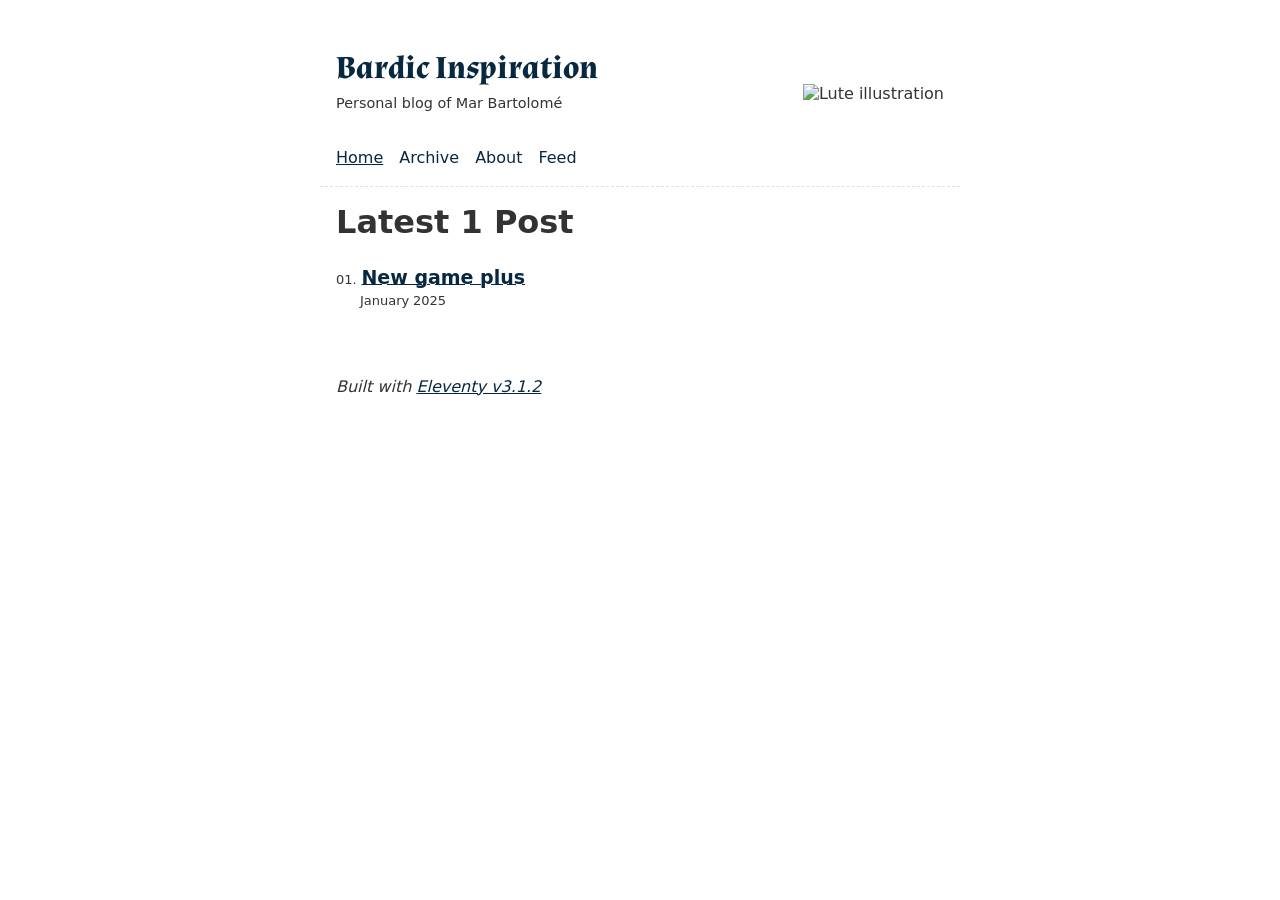
==== index.html @ d58c7a16 "deploy: 50bf857e6c25be77f7d2c3dfc0f717ba595e597f" ====
<!doctype html>
<html lang="en">
	<head>
		<meta charset="utf-8">
		<meta name="viewport" content="width=device-width, initial-scale=1.0">
		<title>Bardic Inspiration</title>
		<meta name="description" content="Personal blog of Mar Bartolomé">
		<link rel="alternate" href="/bardic-inspiration-blog/feed/feed.xml" type="application/atom+xml" title="Bardic Inspiration">
		<meta name="generator" content="Eleventy v3.1.2">
		<link rel="preconnect" href="https://fonts.googleapis.com">
		<link rel="preconnect" href="https://fonts.gstatic.com" crossorigin="">
		<link href="https://fonts.googleapis.com/css2?family=Almendra:wght@700&display=swap" rel="stylesheet">
		
		
		
		<style>/* This is an arbitrary CSS string added to the bundle */
/* Defaults */
:root {
	--font-family: -apple-system, system-ui, sans-serif;
	--font-family-monospace: Consolas, Menlo, Monaco, Andale Mono WT, Andale Mono, Lucida Console, Lucida Sans Typewriter, DejaVu Sans Mono, Bitstream Vera Sans Mono, Liberation Mono, Nimbus Mono L, Courier New, Courier, monospace;
}

/* Theme colors */
:root {
	--color-gray-20: #e0e0e0;
	--color-gray-50: #C0C0C0;
	--color-gray-90: #333;

	--background-color: #fff;

	--text-color: var(--color-gray-90);
	--text-color-link: #082840;
	--text-color-link-active: #5f2b48;
	--text-color-link-visited: #17050F;

	--syntax-tab-size: 2;
}

@media (prefers-color-scheme: dark) {
	:root {
		--color-gray-20: #e0e0e0;
		--color-gray-50: #C0C0C0;
		--color-gray-90: #dad8d8;

		/* --text-color is assigned to --color-gray-_ above */
		--text-color-link: #1493fb;
		--text-color-link-active: #6969f7;
		--text-color-link-visited: #a6a6f8;

		--background-color: #15202b;
	}
}


/* Global stylesheet */
* {
	box-sizing: border-box;
}

@view-transition {
	navigation: auto;
}

html,
body {
	padding: 0;
	margin: 0 auto;
	font-family: var(--font-family);
	color: var(--text-color);
	background-color: var(--background-color);
}
html {
	overflow-y: scroll;
}
body {
	max-width: 40em;
}

/* https://www.a11yproject.com/posts/how-to-hide-content/ */
.visually-hidden:not(:focus):not(:active) {
	clip: rect(0 0 0 0);
	clip-path: inset(50%);
	height: 1px;
	overflow: hidden;
	position: absolute;
	white-space: nowrap;
	width: 1px;
}

/* Fluid images via https://www.zachleat.com/web/fluid-images/ */
img{
  max-width: 100%;
}
img[width][height] {
  height: auto;
}
img[src$=".svg"] {
  width: 100%;
  height: auto;
  max-width: none;
}
video,
iframe {
	width: 100%;
	height: auto;
}
iframe {
	aspect-ratio: 16/9;
}

p:last-child {
	margin-bottom: 0;
}

/* 404 page */
/* [class="404-image"] {
	display: block;
	margin: 0 auto;
} */
p {
	line-height: 1.5;
}

li {
	line-height: 1.5;
}

a[href] {
	color: var(--text-color-link);
}
a[href]:visited {
	color: var(--text-color-link-visited);
}
a[href]:hover,
a[href]:active {
	color: var(--text-color-link-active);
}

main,
footer {
	padding: 1rem;
}
main :first-child {
	margin-top: 0;
}

header {
	border-bottom: 1px dashed var(--color-gray-20);
}

#skip-link {
	text-decoration: none;
	background: var(--background-color);
	color: var(--text-color);
	padding: 0.5rem 1rem;
	border: 1px solid var(--color-gray-90);
	border-radius: 2px;
}

/* Prevent visually-hidden skip link fom pushing content around when focused */
#skip-link.visually-hidden:focus {
	position: absolute;
	top: 1rem;
	left: 1rem;
	/* Ensure it is positioned on top of everything else when it is shown */
	z-index: 999;
}

.links-nextprev {
	display: flex;
	justify-content: space-between;
	gap: .5em 1em;
	list-style: "";
	border-top: 1px dashed var(--color-gray-20);
	padding: 1em 0;
}
.links-nextprev > * {
	flex-grow: 1;
}
.links-nextprev-next {
	text-align: right;
}

table {
	margin: 1em 0;
}
table td,
table th {
	padding-right: 1em;
}

pre,
code {
	font-family: var(--font-family-monospace);
}
pre:not([class*="language-"]) {
	margin: .5em 0;
	line-height: 1.375; /* 22px /16 */
	-moz-tab-size: var(--syntax-tab-size);
	-o-tab-size: var(--syntax-tab-size);
	tab-size: var(--syntax-tab-size);
	-webkit-hyphens: none;
	-ms-hyphens: none;
	hyphens: none;
	direction: ltr;
	text-align: left;
	white-space: pre;
	word-spacing: normal;
	word-break: normal;
	overflow-x: auto;
}
code {
	word-break: break-all;
}

/* Header */
header {
	display: flex;
	gap: 1em;
	flex-wrap: wrap;
	justify-content: space-between;
	align-items: center;
	padding: 1em;
}
.header-content {
	flex: 1;
}
.header-image {
	max-height: 120px;
	width: auto;
}
.site-description {
	margin: 0.25em 0 0.5em;
	font-size: 0.9em;
	color: var(--color-gray-90);

}
.home-link {
	font-family: 'Almendra', serif;
	font-size: 2em; /* 24px /16 */
	font-weight: 700;
	margin-top: 1em;
	display: inline-block;
}
.home-link:link:not(:hover) {
	text-decoration: none;
}

/* Nav */
.header-content nav {
	margin-top: 2em;
}
.nav {
	display: flex;
	gap: .5em 1em;
	padding: 0;
	margin: 0;
	list-style: none;
}
.nav-item {
	display: inline-block;
}
.nav-item a[href]:not(:hover) {
	text-decoration: none;
}
.nav a[href][aria-current="page"] {
	text-decoration: underline;
}

/* Posts list */
.postlist {
	counter-reset: start-from var(--postlist-index);
	list-style: none;
	padding: 0;
	padding-left: 1.5rem;
}
.postlist-item {
	display: flex;
	flex-wrap: wrap;
	align-items: baseline;
	counter-increment: start-from -1;
	margin-bottom: 1em;
}
.postlist-item:before {
	display: inline-block;
	pointer-events: none;
	content: "" counter(start-from, decimal-leading-zero) ". ";
	line-height: 100%;
	text-align: right;
	margin-left: -1.5rem;
}
.postlist-date,
.postlist-item:before {
	font-size: 0.8125em; /* 13px /16 */
	color: var(--color-gray-90);
}
.postlist-date {
	word-spacing: -0.5px;
}
.postlist-link {
	font-size: 1.1875em; /* 19px /16 */
	font-weight: 700;
	flex-basis: calc(100% - 1.5rem);
	padding-left: .25em;
	padding-right: .5em;
	text-underline-position: from-font;
	text-underline-offset: 0;
	text-decoration-thickness: 1px;
}
.postlist-item-active .postlist-link {
	font-weight: bold;
}

/* Tags */
.post-tag {
	display: inline-flex;
	align-items: center;
	justify-content: center;
	text-transform: capitalize;
	font-style: italic;
}
.postlist-item > .post-tag {
	align-self: center;
}

/* Tags list */
.post-metadata {
	display: inline-flex;
	flex-wrap: wrap;
	gap: .5em;
	list-style: none;
	padding: 0;
	margin: 0;
}
.post-metadata time {
	margin-right: 1em;
}</style>
		
	</head>
	<body>
		<a href="#main" id="skip-link" class="visually-hidden">Skip to main content</a>

		<header>
			<div class="header-content">
				<a href="/bardic-inspiration-blog/" class="home-link">Bardic Inspiration</a>
				<p class="site-description">Personal blog of Mar Bartolomé</p>
				<nav>
					<h2 class="visually-hidden" id="top-level-navigation-menu">Top level navigation menu</h2>
					<ul class="nav">
						<li class="nav-item"><a href="/bardic-inspiration-blog/" aria-current="page">Home</a></li>
						<li class="nav-item"><a href="/bardic-inspiration-blog/posts/">Archive</a></li>
						<li class="nav-item"><a href="/bardic-inspiration-blog/about/">About</a></li>
						<li class="nav-item"><a href="/bardic-inspiration-blog/feed/feed.xml">Feed</a></li>
					</ul>
				</nav>
			</div>
			<img src="/bardic-inspiration-blog/img/lute.png" alt="Lute illustration" class="header-image">
		</header>

		<main id="main">
			<heading-anchors>
				<!-- Delete this block, which will also remove the component CSS from the bundle -->
<!-- <style>/* Message Box */
.message-box {
	--color-message-box: #ffc;

	display: block;
	background-color: var(--color-message-box);
	color: var(--color-gray-90);
	padding: 1em 0.625em; /* 16px 10px /16 */
}
.message-box ol {
	margin-top: 0;
}

@media (prefers-color-scheme: dark) {
	.message-box {
		--color-message-box: #082840;
	}
}
</style>
<div class="message-box">
	<ol>
		<li>Edit <code>_data/metadata.js</code> with your blog’s information.</li>
		<li>(Optional) Edit <code>eleventy.config.js</code> with your <a href="https://www.11ty.dev/docs/config/">configuration preferences</a>.</li>
		<li>Delete this message from <code>_includes/layouts/home.njk</code>.</li>
	</ol>
	<p><em>This is an <a href="https://www.11ty.dev/">Eleventy project</a> created from the <a href="https://github.com/11ty/eleventy-base-blog"><code>eleventy-base-blog</code> repo</a>.</em></p>
</div> -->
<!-- Stop deleting -->



<h1 id="latest-1-post">Latest 1 Post</h1>



<ol reversed="" class="postlist" style="--postlist-index: 2">
	<li class="postlist-item">
		<a href="/bardic-inspiration-blog/posts/2025-01-29-new-game-plus/" class="postlist-link">New game plus</a>
		<time class="postlist-date" datetime="2025-01-30">January 2025</time>
	</li>
</ol>









			</heading-anchors>
		</main>

		<footer>
			<p>
				<em>Built with <a href="https://www.11ty.dev/">Eleventy v3.1.2</a></em>
			</p>
		</footer>

		<!-- This page `/` was built on 2026-01-28T12:07:30.405Z -->
		<script type="module" src="/bardic-inspiration-blog/dist/cC8wS6ZjFU.js"></script>
	</body>
</html>
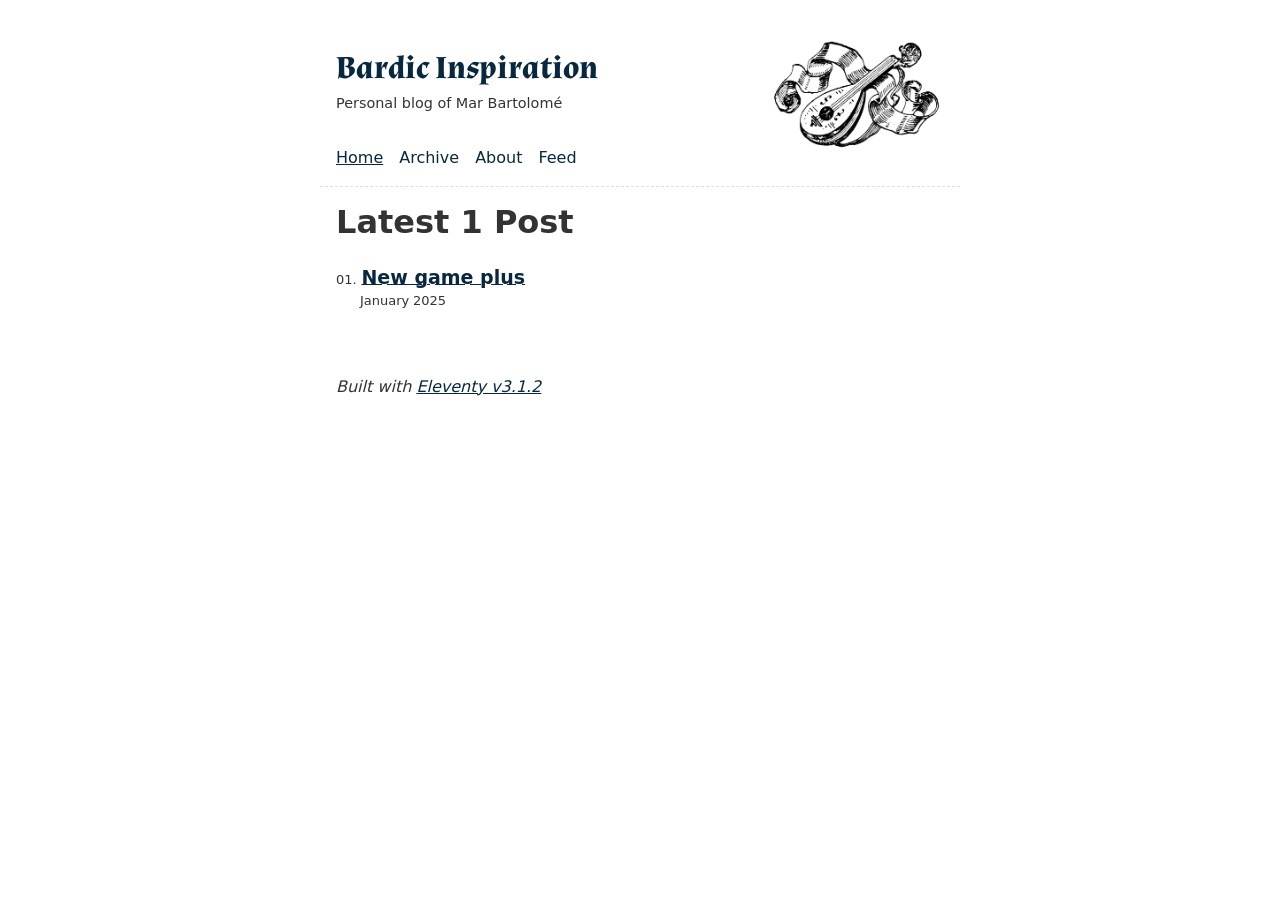
==== commit a43b85f4: "deploy: 086f738e9affe11bd19507fbaeab7586ba73a520" ====
--- a/index.html
+++ b/index.html
@@ -5,7 +5,7 @@
 		<meta name="viewport" content="width=device-width, initial-scale=1.0">
 		<title>Bardic Inspiration</title>
 		<meta name="description" content="Personal blog of Mar Bartolomé">
-		<link rel="alternate" href="/bardic-inspiration-blog/feed/feed.xml" type="application/atom+xml" title="Bardic Inspiration">
+		<link rel="alternate" href="/feed/feed.xml" type="application/atom+xml" title="Bardic Inspiration">
 		<meta name="generator" content="Eleventy v3.1.2">
 		<link rel="preconnect" href="https://fonts.googleapis.com">
 		<link rel="preconnect" href="https://fonts.gstatic.com" crossorigin="">
@@ -342,19 +342,19 @@
 
 		<header>
 			<div class="header-content">
-				<a href="/bardic-inspiration-blog/" class="home-link">Bardic Inspiration</a>
+				<a href="/" class="home-link">Bardic Inspiration</a>
 				<p class="site-description">Personal blog of Mar Bartolomé</p>
 				<nav>
 					<h2 class="visually-hidden" id="top-level-navigation-menu">Top level navigation menu</h2>
 					<ul class="nav">
-						<li class="nav-item"><a href="/bardic-inspiration-blog/" aria-current="page">Home</a></li>
-						<li class="nav-item"><a href="/bardic-inspiration-blog/posts/">Archive</a></li>
-						<li class="nav-item"><a href="/bardic-inspiration-blog/about/">About</a></li>
-						<li class="nav-item"><a href="/bardic-inspiration-blog/feed/feed.xml">Feed</a></li>
+						<li class="nav-item"><a href="/" aria-current="page">Home</a></li>
+						<li class="nav-item"><a href="/posts/">Archive</a></li>
+						<li class="nav-item"><a href="/about/">About</a></li>
+						<li class="nav-item"><a href="/feed/feed.xml">Feed</a></li>
 					</ul>
 				</nav>
 			</div>
-			<img src="/bardic-inspiration-blog/img/lute.png" alt="Lute illustration" class="header-image">
+			<img src="/img/lute.png" alt="Lute illustration" class="header-image">
 		</header>
 
 		<main id="main">
@@ -397,7 +397,7 @@
 
 <ol reversed="" class="postlist" style="--postlist-index: 2">
 	<li class="postlist-item">
-		<a href="/bardic-inspiration-blog/posts/2025-01-29-new-game-plus/" class="postlist-link">New game plus</a>
+		<a href="/posts/2025-01-29-new-game-plus/" class="postlist-link">New game plus</a>
 		<time class="postlist-date" datetime="2025-01-30">January 2025</time>
 	</li>
 </ol>
@@ -419,7 +419,7 @@
 			</p>
 		</footer>
 
-		<!-- This page `/` was built on 2026-01-28T12:07:30.405Z -->
-		<script type="module" src="/bardic-inspiration-blog/dist/cC8wS6ZjFU.js"></script>
+		<!-- This page `/` was built on 2026-01-29T08:50:08.432Z -->
+		<script type="module" src="/dist/cC8wS6ZjFU.js"></script>
 	</body>
 </html>
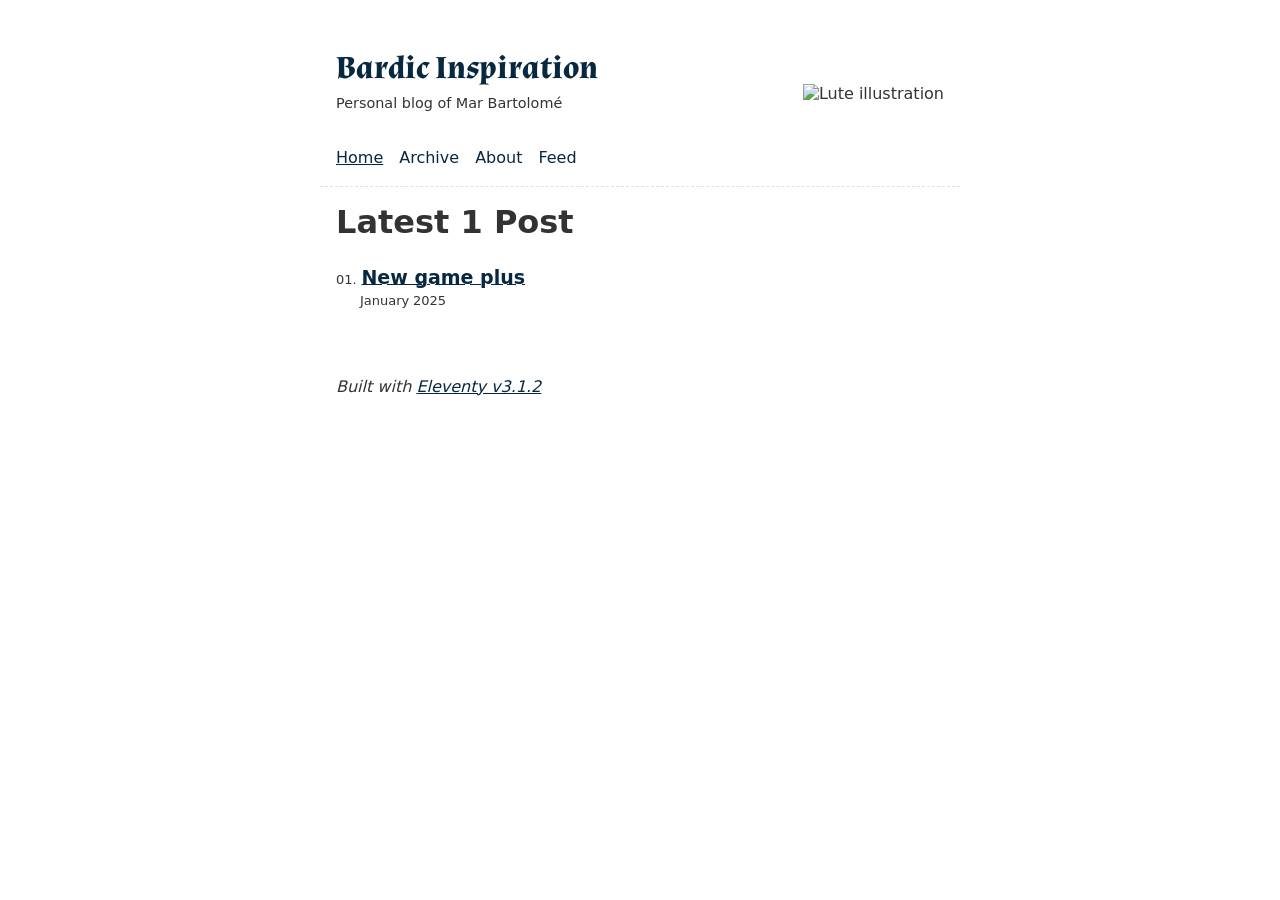
==== commit 4a51ad46: "deploy: 356a1da39628c01993960afe8fb709ef9c5ac88f" ====
--- a/index.html
+++ b/index.html
@@ -5,7 +5,7 @@
 		<meta name="viewport" content="width=device-width, initial-scale=1.0">
 		<title>Bardic Inspiration</title>
 		<meta name="description" content="Personal blog of Mar Bartolomé">
-		<link rel="alternate" href="/feed/feed.xml" type="application/atom+xml" title="Bardic Inspiration">
+		<link rel="alternate" href="/blog/feed/feed.xml" type="application/atom+xml" title="Bardic Inspiration">
 		<meta name="generator" content="Eleventy v3.1.2">
 		<link rel="preconnect" href="https://fonts.googleapis.com">
 		<link rel="preconnect" href="https://fonts.gstatic.com" crossorigin="">
@@ -342,19 +342,19 @@
 
 		<header>
 			<div class="header-content">
-				<a href="/" class="home-link">Bardic Inspiration</a>
+				<a href="/blog/" class="home-link">Bardic Inspiration</a>
 				<p class="site-description">Personal blog of Mar Bartolomé</p>
 				<nav>
 					<h2 class="visually-hidden" id="top-level-navigation-menu">Top level navigation menu</h2>
 					<ul class="nav">
-						<li class="nav-item"><a href="/" aria-current="page">Home</a></li>
-						<li class="nav-item"><a href="/posts/">Archive</a></li>
-						<li class="nav-item"><a href="/about/">About</a></li>
-						<li class="nav-item"><a href="/feed/feed.xml">Feed</a></li>
+						<li class="nav-item"><a href="/blog/" aria-current="page">Home</a></li>
+						<li class="nav-item"><a href="/blog/posts/">Archive</a></li>
+						<li class="nav-item"><a href="/blog/about/">About</a></li>
+						<li class="nav-item"><a href="/blog/feed/feed.xml">Feed</a></li>
 					</ul>
 				</nav>
 			</div>
-			<img src="/img/lute.png" alt="Lute illustration" class="header-image">
+			<img src="/blog/img/lute.png" alt="Lute illustration" class="header-image">
 		</header>
 
 		<main id="main">
@@ -397,7 +397,7 @@
 
 <ol reversed="" class="postlist" style="--postlist-index: 2">
 	<li class="postlist-item">
-		<a href="/posts/2025-01-29-new-game-plus/" class="postlist-link">New game plus</a>
+		<a href="/blog/posts/2025-01-29-new-game-plus/" class="postlist-link">New game plus</a>
 		<time class="postlist-date" datetime="2025-01-30">January 2025</time>
 	</li>
 </ol>
@@ -419,7 +419,7 @@
 			</p>
 		</footer>
 
-		<!-- This page `/` was built on 2026-01-29T08:50:08.432Z -->
-		<script type="module" src="/dist/cC8wS6ZjFU.js"></script>
+		<!-- This page `/` was built on 2026-01-29T09:35:15.795Z -->
+		<script type="module" src="/blog/dist/cC8wS6ZjFU.js"></script>
 	</body>
 </html>
